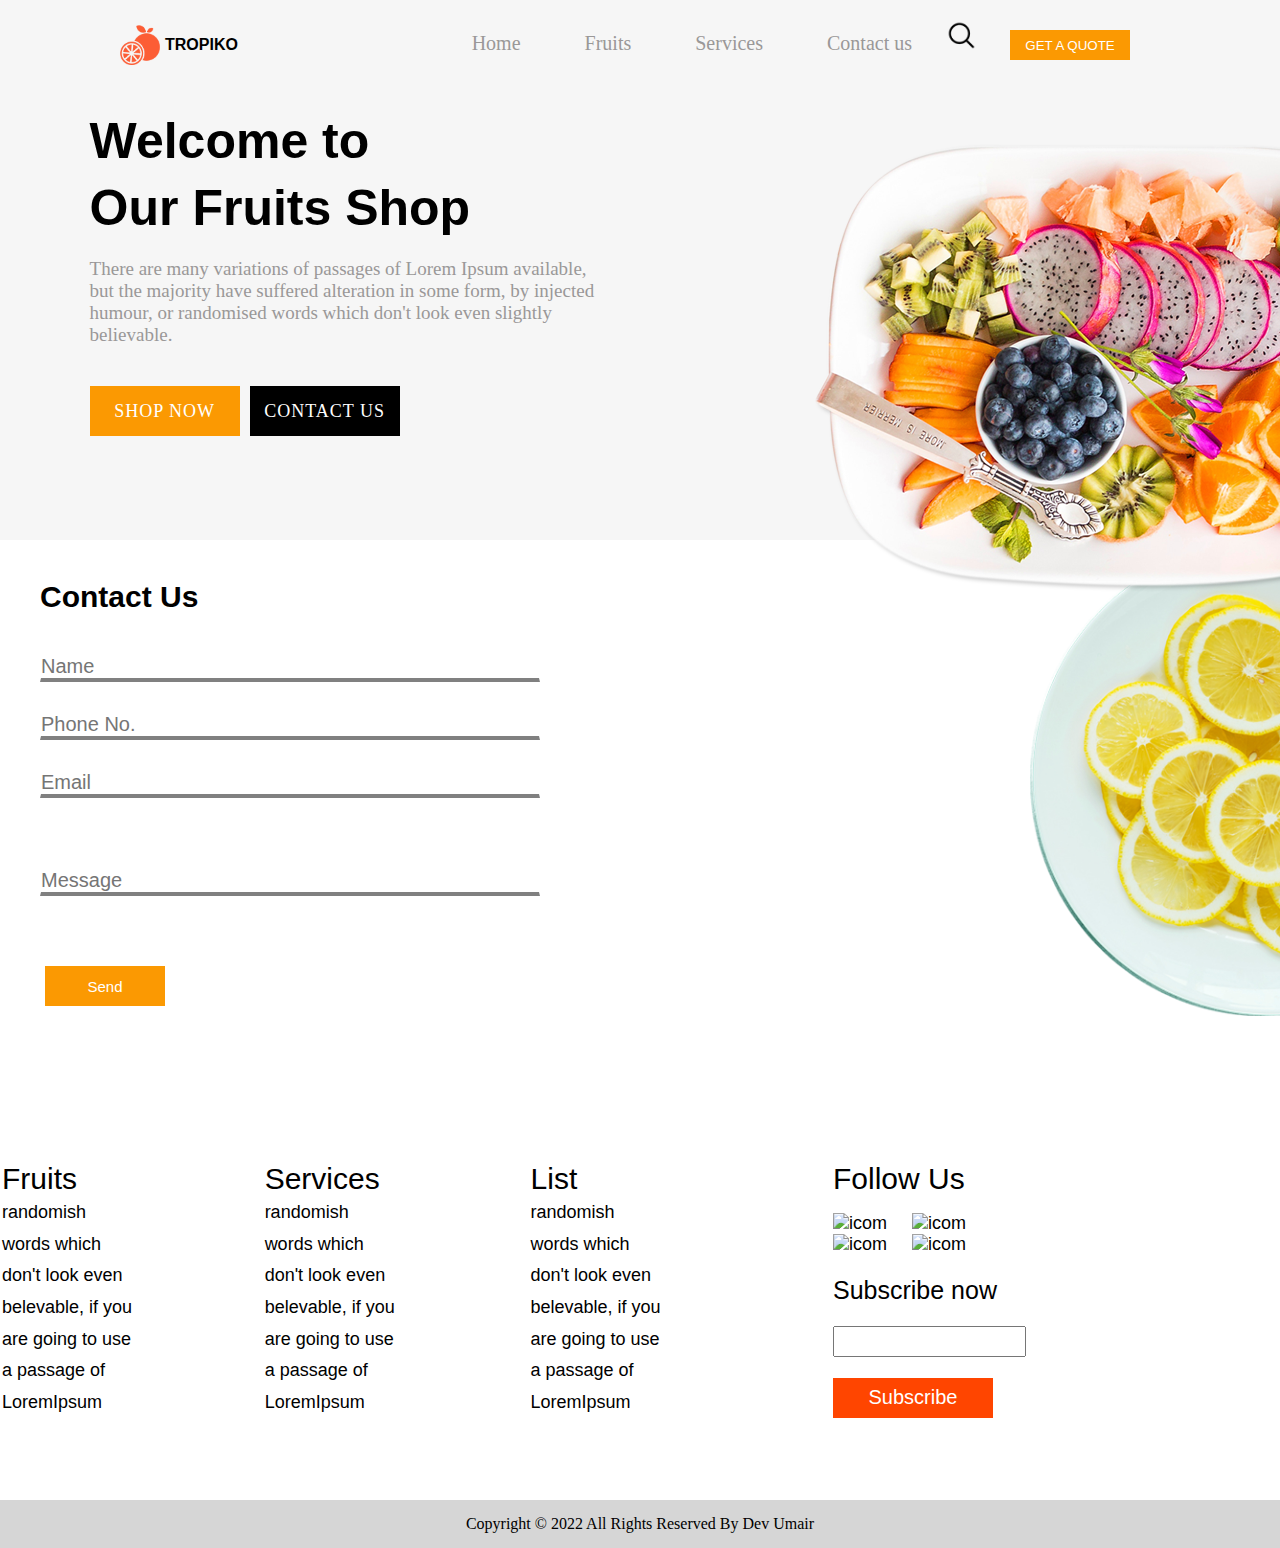
==== contactus.html @ 03bf05ed "New" ====
<!DOCTYPE html>
<html lang="en">

<head>
    <meta charset="UTF-8">
    <meta name="viewport" content="width=device-width, initial-scale=1.0">
    <title>Contact us</title>
    <!-- <link href="https://fonts.googleapis.com/css2?family=Roboto&family=Roboto+Condensed&display=swap" rel="stylesheet"> -->
    <link rel="stylesheet" href="./style.css">
    <style>
        .contactus2 {
            padding: 40px;
            font-family: Arial, Helvetica, sans-serif;
            font-size: 20px;
            font-weight: 400;
        }

        .contactform {
            display: inline-block;
            padding-left: 40px;
            font-family: Arial, Helvetica, sans-serif;
        }

        #name {
            border: 1px solid white;
            border-bottom: 4px solid grey;
            width: 500px;
            font-size: 20px;
            margin: 0px 0px 30px 0px;
        }

        #phone {
            border: 1px solid white;
            border-bottom: 4px solid grey;
            width: 500px;
            font-size: 20px;
            margin: 0px 0px 30px 0px;
        }

        #email {
            border: 1px solid white;
            border-bottom: 4px solid grey;
            width: 500px;
            font-size: 20px;
            margin: 0px 0px 30px 0px;
        }

        #message {
            border: 1px solid white;
            border-bottom: 4px solid grey;
            width: 500px;
            font-size: 20px;
            margin: 40px 0px 0px 0px;
        }

        .sendbtn {
            display: flex;
            justify-content: left;
            padding-top: 70px;
            padding-left: 5px;
        }

        .sendbtn button {
            width: 120px;
            height: 40px;
            font-size: 15px;
            border: 2px solid rgb(251, 153, 2);
            background: rgb(251, 153, 2);
            color: white;
            cursor: pointer;
        }

        .dishimg {
            float: right;
            width: 250px;
        }

        .footer {
            padding-top: 80px;
        }

        .footer p {
            background: rgb(214, 214, 214);
            display: flex;
            justify-content: center;
            align-items: center;
            padding: 15px;
        }

        #sub {
            padding: 6px;
        }
    </style>
</head>

<body>
    <section id="home">
        <header>
            <a class="tropiko" href="#">
                <img class="img" src="images/logo.png" alt="">TROPIKO
            </a>
            <nav>
                <a href="./index.html">Home</a>
                <a href="./fruits.html">Fruits</a>
                <a href="./services.html" target="_blank">Services</a>
                <a href="./contactus.html">Contact us</a>
                <img class="srch" src="images/search-icon.png" alt="">
                <button class="btn">
                    GET A QUOTE
                </button>
            </nav>
        </header>
        <div class="section">
            <div class="section-content">
                <h1>Welcome to</h1>
                <h1>Our Fruits Shop</h1>
                <p>There are many variations of passages of Lorem Ipsum available, but the majority have
                    suffered alteration in some form, by injected humour, or randomised words which don't look even
                    slightly
                    believable.</p>
                <div class="btn-box">
                    <a class="shopnow" href="#">SHOP NOW</a>
                    <a class="contactus" href="#">CONTACT US</a>
                </div>
            </div>
            <div class="image">
                <img src="images/slide-img.png" alt="">
            </div>
        </div>
    </section>

    <section id="Contactus">
        <img class="dishimg" src="images/orange-dish.png" alt="">
        <div class="contactus2">
            <h2>Contact Us</h2>
        </div>
        <div class="contactform">
            <form action="./contactus.html">
                <div>
                    <input type="text" name="" id="name" placeholder="Name">
                </div>
                <div>
                    <input type="phone" name="" id="phone" placeholder="Phone No.">
                </div>
                <div>
                    <input type="email" name="" id="email" placeholder="Email">
                </div>
                <div>
                    <input type="text" name="" id="message" placeholder="Message">
                </div>
            </form>
            <div class="sendbtn">
                <button>Send</button>
            </div>
        </div>
        <table style="padding-top:12% ; font-family:Arial, Helvetica, sans-serif">
            <tbody>
                <tr style="font-size: 30px;">
                    <td>Fruits</td>
                    <td>Services</td>
                    <td>List</td>
                    <td>Follow Us</td>
                </tr>

                <tr style="font-size: 18px;">
                    <td style="width: 30%;">randomish</td>
                    <td style="width: 30%;">randomish</td>
                    <td style="width: 35%;">randomish</td>
                    <td style="width: 40%; padding-top: 15px;" rowspan="8"> <img
                            style="margin: 0px 20px 0px 0px;width: 34px; cursor:pointer" src="./Images/fb.png"
                            alt="icom">
                        <img style="margin: 0px 20px 0px 0px; width: 34px; cursor:pointer" src="./Images/instagram.png"
                            alt="icom">
                        <img style="margin: 0px 20px 0px 0px;width: 34px; cursor:pointer" src="./Images/twitter.png"
                            alt="icom">
                        <img style="margin: 0px 20px 0px 0px;width: 34px; cursor:pointer" src="./Images/linkedin.png"
                            alt="icom"><br>
                        <br>
                        <span style="font-size: 25px;">Subscribe now
                        </span>
                        <br><br>
                        <form>
                            <input type="text" id="sub">
                            <br><br>
                            <input type="submit" name="Subscribe" value="Subscribe" class="button"
                                style="font-size:20px; color:white; border: 2px solid orangered; cursor: pointer; background-color: orangered; height:40px ; width: 160px ">
                        </form>
                    </td>
                </tr>
                <tr style="font-size: 18px;">
                    <td>words which</td>
                    <td>words which</td>
                    <td>words which</td>
                    <td></td>
                </tr>
                <tr style="font-size: 18px;">
                    <td>don't look even</td>
                    <td>don't look even</td>
                    <td>don't look even</td>
                    <td></td>
                </tr>
                <tr style="font-size: 18px;">
                    <td>belevable, if you </td>
                    <td>belevable, if you </td>
                    <td>belevable, if you </td>
                    <td></td>
                </tr>
                <tr style="font-size: 18px;">
                    <td>are going to use</td>
                    <td>are going to use</td>
                    <td>are going to use</td>
                    <td></td>
                </tr>
                <tr style="font-size: 18px;">
                    <td>a passage of</td>
                    <td>a passage of</td>
                    <td>a passage of</td>
                    <td></td>
                </tr>
                <tr style="font-size: 18px;">
                    <td>LoremIpsum</td>
                    <td>LoremIpsum</td>
                    <td>LoremIpsum</td>
                    <td></td>
                </tr>

            </tbody>
        </table>
        <footer class="footer">
            <p>Copyright &copy; 2022 All Rights Reserved By Dev Umair</p>
        </footer>

    </section>
</body>

</html>
---- style.css ----
* {
    margin: 0px;
    padding: 0px;
    box-sizing: border-box;
}


.img {
    width: 45px;
    padding-right: 5px;
}

.tropiko {
    display: flex;
    justify-content: center;
    align-items: center;
    font: 20px;
    color: black;
    font-family: Arial, Helvetica, sans-serif;
    font-weight: 700;
    text-decoration: none;
}

header {
    display: flex;
    justify-content: space-between;
    align-items: center;
    position: fixed;
    top: 0px;
    left: 0px;
    width: 100%;
    padding: 0px 120px;
    background: rgb(246, 246, 246);
    /*To Comment*/
    z-index: 100;
}

nav a {
    font-size: 20px;
    text-decoration: none;
    color: rgb(154, 152, 152);
    margin: 30px;
}

.srch {
    width: 30px;
    height: 30px;
    display: inline-block;
    justify-content: center;
    align-items: center;
    cursor: pointer;
}

.btn {
    margin: 30px;
    width: 120px;
    height: 30px;
    border: 2px solid rgb(251, 153, 2);
    background: rgb(251, 153, 2);
    color: white;
    font-weight: 300;
    cursor: pointer;
}

.section {
    display: flex;
    align-items: center;
    height: 60vh;
    padding: 0px 7%;
    background: rgb(246, 246, 246);
    /* background: url('images/slide-img.png') no-repeat;
    background-size: cover;
    background-position: center; */

}

.section-content {
    /* background-color: yellowgreen; */
    max-width: 525px;
}

.section-content h1 {
    margin-top: 7px;
    font-size: 50px;
    font-weight: 775;
    color: black;
    font-family: Arial, Helvetica, sans-serif;
    line-height: 1.2;
}

.section-content p {
    font-size: 19px;
    margin: 20px 0px 40px;
    color: rgb(154, 152, 152);

}

.section-content .btn-box {
    display: flex;
    justify-content: space-between;
    /* background: yellowgreen; */
    width: 310px;
    height: 50px;
}

.btn-box .shopnow {
    display: inline-flex;
    width: 150px;
    height: 100%;
    border: 2px solid rgb(251, 153, 2);
    background: rgb(251, 153, 2);
    font-size: 18px;
    font-weight: 200;
    letter-spacing: 1px;
    color: white;
    text-decoration: none;
    justify-content: center;
    align-items: center;
}

.btn-box .contactus {
    display: inline-flex;
    width: 150px;
    height: 100%;
    border: 2px solid black;
    background: black;
    font-size: 18px;
    font-weight: 200;
    letter-spacing: 1px;
    color: white;
    text-decoration: none;
    justify-content: center;
    align-items: center;
}

.image {
    width: 100px;
    padding-top: 200px;
    margin-left: 200px;
}

.section2 h2 {
    align-items: center;
    display: flex;
    justify-content: center;
    padding: 60px 0px 0px 0px;
    font-size: 30px;
    font-weight: 700;
    font-family: Arial, Helvetica, sans-serif;
}

.section2 p {
    display: flex;
    justify-content: center;
    align-items: center;
    padding-top: 10px;
    font-size: 20px;
}

.orange {
    margin-top: 40px;
    border: 1px solid grey;
    display: inline-block;
    margin-left: 60px;
    width: 360px;
    margin: 90px;
}

.orange img {
    position: relative;
    padding: 50px;
    padding-left: 130px;
}

.orange a {
    color: orange;
    text-decoration: none;
    font-size: 25px;
    padding: 20px;
    padding-left: 130px;
    justify-content: center;
    align-items: center;
}

.orange p {
    font-size: 18px;
    text-align: center;
    display: flex;
    justify-content: center;
    padding: 40px;
    font-weight: 10px;
}

.grapes {
    margin-top: 40px;
    border: 1px solid grey;
    display: inline-block;
    margin-left: 60px;
    width: 360px;
    margin: 90px;
}

.grapes img {
    position: relative;
    padding: 50px;
    padding-left: 130px;
}

.grapes a {
    color: orange;
    text-decoration: none;
    font-size: 25px;
    padding: 20px;
    padding-left: 130px;
    justify-content: center;
    align-items: center;
}

.grapes p {
    font-size: 18px;
    text-align: center;
    display: flex;
    justify-content: center;
    padding: 40px;
    font-weight: 10px;
}

.gauva {
    margin-top: 40px;
    border: 1px solid grey;
    display: inline-block;
    margin-left: 60px;
    width: 359px;
    margin: 90px;
}

.gauva img {
    position: relative;
    padding: 50px;
    padding-left: 130px;
}

.gauva a {
    color: orange;
    text-decoration: none;
    font-size: 25px;
    padding: 20px;
    padding-left: 130px;
    justify-content: center;
    align-items: center;
}

.gauva p {
    font-size: 18px;
    text-align: center;
    display: flex;
    justify-content: center;
    padding: 40px;
    font-weight: 10px;
}

.readmore {
    display: flex;
    justify-content: center;
    align-items: center;
}

.readmore button {
    width: 120px;
    height: 40px;
    border: 2px solid black;
    background: black;
    color: white;
    cursor: pointer;
}

.freshfruits h2 {
    display: flex;
    justify-content: center;
    align-items: center;
    padding-top: 70px;
    padding-bottom: 20px;
    font-size: 30px;
    font-family: Arial, Helvetica, sans-serif;
}

.freshfruits p {
    display: flex;
    justify-content: center;
    align-items: center;
    font-size: 18px;
    font-weight: 500;
}

.freshoranges {
    padding: 0px 10px;
}

.freshoranges h4 {
    display: inline-block;
    font-size: 30px;
    font-weight: 200;
    padding-top: 40px;
    padding-left: 40px;
}

.freshoranges p {
    text-align: left;
    font-size: 19px;
    max-width: 750px;
    padding-top: 20px;
    padding-left: 40px;
}

.orangeimg img {
    float: right;
    width: 300px;
    margin: 0px 50px;
    margin-bottom: 0px;
    /* padding-right: 60px; */
}

.freshgrapes {
    padding: 10px;
}

.freshgrapes h4 {
    display: inline-block;
    font-size: 30px;
    font-weight: 200;
    padding-top: 40px;
    padding-left: 40px;
}

.freshgrapes p {
    text-align: left;
    font-size: 19px;
    max-width: 750px;
    padding-top: 20px;
    padding-left: 40px;
}

.grapesimg img {
    float: right;
    padding-top: 0px;
    margin: 0px 75px;
    width: 8%;
    /* padding-right: 60px;
    height: 300px; */
}

.freshgauva {
    padding: 10px;
    padding-top: 50px;
}

.freshgauva h4 {
    display: flex;
    justify-content: space-between;
    font-size: 30px;
    font-weight: 200;
    padding-top: 40px;
    padding-left: 40px;
}

.freshgauva p {
    text-align: left;
    font-size: 19px;
    max-width: 750px;
    padding-top: 20px;
    padding-left: 40px;
}

.gauvaimg img {
    float: right;
    margin: 0px 50px;
    width: 200px;
    /* padding-right: 60px;
    height: 300px; */
}

.buynow {
    display: flex;
    justify-content: left;
    padding: 50px;

}

.buynow button {
    width: 120px;
    height: 40px;
    border: 2px solid black;
    background: black;
    color: white;
    cursor: pointer;
}

.client h1 {
    display: flex;
    align-items: center;
    justify-content: center;
    padding: 300px 0px 0px 0px;
    margin-left: 300px;
    font-size: 30px;
    font-weight: 700;
    font-family: Arial, Helvetica, sans-serif;
}

.client p {
    display: flex;
    justify-content: center;
    align-items: center;
    padding-top: 10px;
    font-size: 20px;
}

.clientimg {
    display: flex;
    justify-content: center;
    align-items: center;
    padding-top: 30px;
}

.johnhex {
    display: flex;
    justify-content: center;
    align-items: center;
    font-size: 30px;
    color: rgb(106, 105, 105);
    padding: 30px;
}

.textjohnhex .p1 {
    display: flex;
    justify-content: center;
    align-items: center;
}

.textjohnhex .p1 {
    display: flex;
    justify-content: center;
    align-items: center;
    font-size: 19px;
    font-weight: 200;
    color: grey;
}

.textjohnhex .p2 {
    display: flex;
    justify-content: center;
    align-items: center;
    font-size: 19px;
    font-weight: 200;
    color: grey;
}

.textjohnhex .p3 {
    display: flex;
    justify-content: center;
    align-items: center;
    font-size: 19px;
    font-weight: 200;
    color: grey;
}

.contactus2 {
    padding: 40px;
    font-family: Arial, Helvetica, sans-serif;
    font-size: 20px;
    font-weight: 400;
}

.contactform {
    display: inline-block;
    padding-left: 40px;
    font-family: Arial, Helvetica, sans-serif;
}

#name {
    border: 1px solid white;
    border-bottom: 4px solid grey;
    width: 500px;
    font-size: 20px;
    margin: 0px 0px 30px 0px;
}

#phone {
    border: 1px solid white;
    border-bottom: 4px solid grey;
    width: 500px;
    font-size: 20px;
    margin: 0px 0px 30px 0px;
}

#email {
    border: 1px solid white;
    border-bottom: 4px solid grey;
    width: 500px;
    font-size: 20px;
    margin: 0px 0px 30px 0px;
}

#message {
    border: 1px solid white;
    border-bottom: 4px solid grey;
    width: 500px;
    font-size: 20px;
    margin: 40px 0px 0px 0px;
}

.sendbtn {
    display: flex;
    justify-content: left;
    padding-top: 70px;
    padding-left: 5px;
}

.sendbtn button {
    width: 120px;
    height: 40px;
    font-size: 15px;
    border: 2px solid rgb(251, 153, 2);
    background: rgb(251, 153, 2);
    color: white;
    cursor: pointer;
}

.dishimg {
    float: right;
    width: 250px;
}

.footer {
    padding-top: 80px;
}

.footer p {
    background: rgb(214, 214, 214);
    display: flex;
    justify-content: center;
    align-items: center;
    padding: 15px;
}

#sub {
    padding: 6px;
}
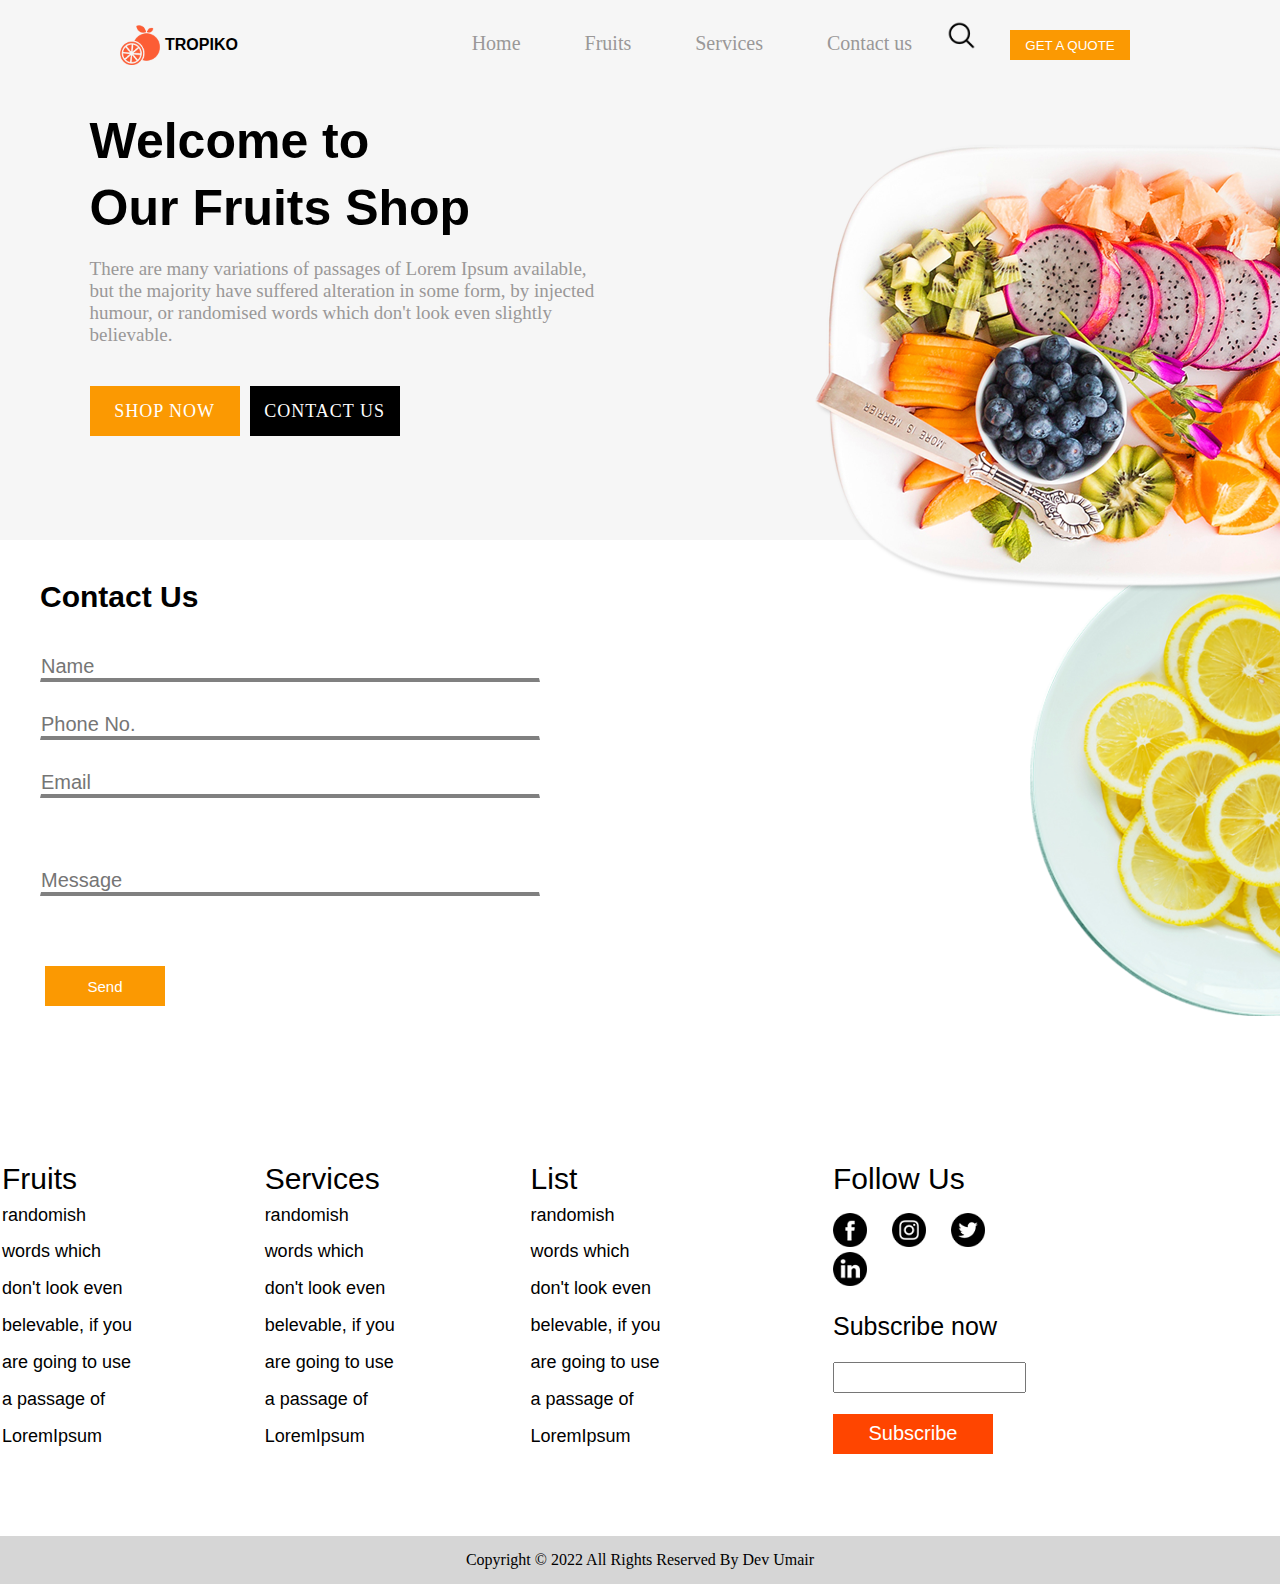
==== commit e0b0df9f: "Updated" ====
--- a/contactus.html
+++ b/contactus.html
@@ -102,7 +102,7 @@
             <nav>
                 <a href="./index.html">Home</a>
                 <a href="./fruits.html">Fruits</a>
-                <a href="./services.html" target="_blank">Services</a>
+                <a href="./services.html">Services</a>
                 <a href="./contactus.html">Contact us</a>
                 <img class="srch" src="images/search-icon.png" alt="">
                 <button class="btn">
@@ -119,8 +119,8 @@
                     slightly
                     believable.</p>
                 <div class="btn-box">
-                    <a class="shopnow" href="#">SHOP NOW</a>
-                    <a class="contactus" href="#">CONTACT US</a>
+                    <a class="shopnow" href="./fruits.html">SHOP NOW</a>
+                    <a class="contactus" href="./contactus.html">CONTACT US</a>
                 </div>
             </div>
             <div class="image">
@@ -137,16 +137,16 @@
         <div class="contactform">
             <form action="./contactus.html">
                 <div>
-                    <input type="text" name="" id="name" placeholder="Name">
-                </div>
-                <div>
-                    <input type="phone" name="" id="phone" placeholder="Phone No.">
-                </div>
-                <div>
-                    <input type="email" name="" id="email" placeholder="Email">
-                </div>
-                <div>
-                    <input type="text" name="" id="message" placeholder="Message">
+                    <input type="text" id="name" placeholder="Name">
+                </div>
+                <div>
+                    <input type="phone" id="phone" placeholder="Phone No.">
+                </div>
+                <div>
+                    <input type="email" id="email" placeholder="Email">
+                </div>
+                <div>
+                    <input type="text" id="message" placeholder="Message">
                 </div>
             </form>
             <div class="sendbtn">
@@ -167,14 +167,13 @@
                     <td style="width: 30%;">randomish</td>
                     <td style="width: 35%;">randomish</td>
                     <td style="width: 40%; padding-top: 15px;" rowspan="8"> <img
-                            style="margin: 0px 20px 0px 0px;width: 34px; cursor:pointer" src="./Images/fb.png"
-                            alt="icom">
-                        <img style="margin: 0px 20px 0px 0px; width: 34px; cursor:pointer" src="./Images/instagram.png"
-                            alt="icom">
-                        <img style="margin: 0px 20px 0px 0px;width: 34px; cursor:pointer" src="./Images/twitter.png"
-                            alt="icom">
-                        <img style="margin: 0px 20px 0px 0px;width: 34px; cursor:pointer" src="./Images/linkedin.png"
-                            alt="icom"><br>
+                            style="margin: 0px 20px 0px 0px;width: 34px; cursor:pointer" src="images/fb.png" alt="icon">
+                        <img style="margin: 0px 20px 0px 0px; width: 34px; cursor:pointer" src="images/instagram.png"
+                            alt="icon">
+                        <img style="margin: 0px 20px 0px 0px;width: 34px; cursor:pointer" src="images/twitter.png"
+                            alt="icon">
+                        <img style="margin: 0px 20px 0px 0px;width: 34px; cursor:pointer" src="images/linkedin.png"
+                            alt="icon"><br>
                         <br>
                         <span style="font-size: 25px;">Subscribe now
                         </span>
--- a/style.css
+++ b/style.css
@@ -163,7 +163,7 @@
     display: inline-block;
     margin-left: 60px;
     width: 360px;
-    margin: 90px;
+    margin: 80px;
 }
 
 .orange img {
@@ -197,7 +197,7 @@
     display: inline-block;
     margin-left: 60px;
     width: 360px;
-    margin: 90px;
+    margin: 80px;
 }
 
 .grapes img {
@@ -231,7 +231,7 @@
     display: inline-block;
     margin-left: 60px;
     width: 359px;
-    margin: 90px;
+    margin: 80px;
 }
 
 .gauva img {
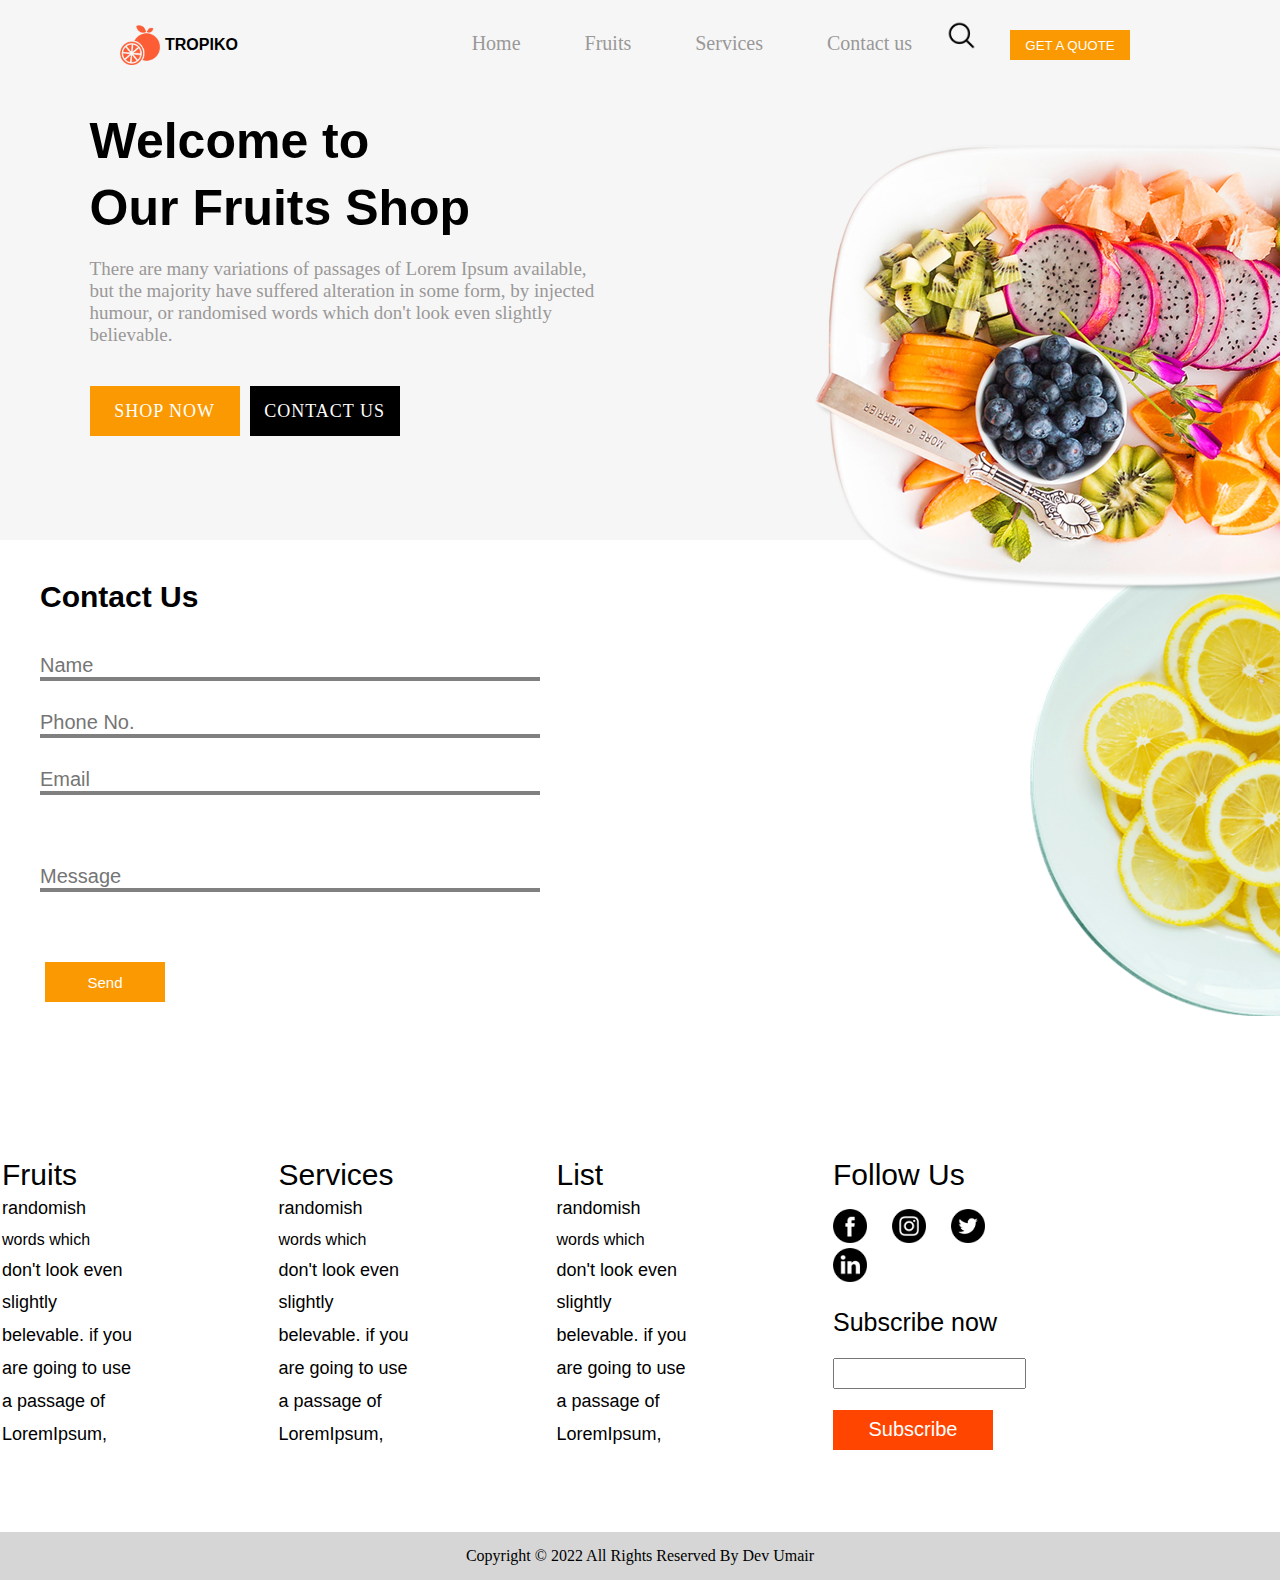
==== commit 137082a4: "Updated" ====
--- a/contactus.html
+++ b/contactus.html
@@ -22,7 +22,8 @@
         }
 
         #name {
-            border: 1px solid white;
+            border: none;
+            outline: none;
             border-bottom: 4px solid grey;
             width: 500px;
             font-size: 20px;
@@ -30,7 +31,8 @@
         }
 
         #phone {
-            border: 1px solid white;
+            border: none;
+            outline: none;
             border-bottom: 4px solid grey;
             width: 500px;
             font-size: 20px;
@@ -38,7 +40,8 @@
         }
 
         #email {
-            border: 1px solid white;
+            border: none;
+            outline: none;
             border-bottom: 4px solid grey;
             width: 500px;
             font-size: 20px;
@@ -46,7 +49,8 @@
         }
 
         #message {
-            border: 1px solid white;
+            border: none;
+            outline: none;
             border-bottom: 4px solid grey;
             width: 500px;
             font-size: 20px;
@@ -89,6 +93,54 @@
 
         #sub {
             padding: 6px;
+        }
+
+
+
+        table {
+            padding-top: 12%;
+            font-family: Arial, Helvetica, sans-serif
+        }
+
+        .tr1 {
+            font-size: 30px;
+        }
+
+        .tr2 {
+            font-size: 18px;
+        }
+
+        .tr3 {
+            font-size: 18px;
+        }
+
+        .td1 {
+            width: 30%;
+        }
+
+        .tdlogo {
+            width: 40%;
+            padding-top: 15px;
+        }
+
+        .tdlogo img {
+            margin: 0px 20px 0px 0px;
+            width: 34px;
+            cursor: pointer
+        }
+
+        span {
+            font-size: 25px;
+        }
+
+        .subbutton {
+            font-size: 20px;
+            color: white;
+            border: 2px solid orangered;
+            cursor: pointer;
+            background-color: orangered;
+            height: 40px;
+            width: 160px
         }
     </style>
 </head>
@@ -135,91 +187,93 @@
             <h2>Contact Us</h2>
         </div>
         <div class="contactform">
-            <form action="./contactus.html">
-                <div>
-                    <input type="text" id="name" placeholder="Name">
-                </div>
-                <div>
-                    <input type="phone" id="phone" placeholder="Phone No.">
-                </div>
-                <div>
-                    <input type="email" id="email" placeholder="Email">
-                </div>
-                <div>
-                    <input type="text" id="message" placeholder="Message">
-                </div>
-            </form>
+
+            <div>
+                <input type="text" id="name" placeholder="Name">
+            </div>
+            <div>
+                <input type="phone" id="phone" placeholder="Phone No.">
+            </div>
+            <div>
+                <input type="email" id="email" placeholder="Email">
+            </div>
+            <div>
+                <input type="text" id="message" placeholder="Message">
+            </div>
+
             <div class="sendbtn">
                 <button>Send</button>
             </div>
         </div>
-        <table style="padding-top:12% ; font-family:Arial, Helvetica, sans-serif">
+        <table>
             <tbody>
-                <tr style="font-size: 30px;">
+                <tr class="tr1">
                     <td>Fruits</td>
                     <td>Services</td>
                     <td>List</td>
                     <td>Follow Us</td>
                 </tr>
 
-                <tr style="font-size: 18px;">
-                    <td style="width: 30%;">randomish</td>
-                    <td style="width: 30%;">randomish</td>
-                    <td style="width: 35%;">randomish</td>
-                    <td style="width: 40%; padding-top: 15px;" rowspan="8"> <img
-                            style="margin: 0px 20px 0px 0px;width: 34px; cursor:pointer" src="images/fb.png" alt="icon">
-                        <img style="margin: 0px 20px 0px 0px; width: 34px; cursor:pointer" src="images/instagram.png"
-                            alt="icon">
-                        <img style="margin: 0px 20px 0px 0px;width: 34px; cursor:pointer" src="images/twitter.png"
-                            alt="icon">
-                        <img style="margin: 0px 20px 0px 0px;width: 34px; cursor:pointer" src="images/linkedin.png"
-                            alt="icon"><br>
+                <tr class="tr2">
+                    <td class="td1">randomish</td>
+                    <td class="td1">randomish</td>
+                    <td class="td1">randomish</td>
+                    <td class="tdlogo" rowspan="8">
+                        <img src="images/fb.png" alt="icon">
+                        <img src="images/instagram.png" alt="icon">
+                        <img src="images/twitter.png" alt="icon">
+                        <img src="images/linkedin.png" alt="icon"><br>
                         <br>
-                        <span style="font-size: 25px;">Subscribe now
+                        <span>Subscribe now
                         </span>
                         <br><br>
                         <form>
                             <input type="text" id="sub">
                             <br><br>
-                            <input type="submit" name="Subscribe" value="Subscribe" class="button"
-                                style="font-size:20px; color:white; border: 2px solid orangered; cursor: pointer; background-color: orangered; height:40px ; width: 160px ">
+                            <input class="subbutton" type="submit" name="Subscribe" value="Subscribe">
                         </form>
                     </td>
                 </tr>
-                <tr style="font-size: 18px;">
+                <tr>
                     <td>words which</td>
                     <td>words which</td>
                     <td>words which</td>
                     <td></td>
                 </tr>
-                <tr style="font-size: 18px;">
+                <tr class="tr3">
                     <td>don't look even</td>
                     <td>don't look even</td>
                     <td>don't look even</td>
                     <td></td>
                 </tr>
-                <tr style="font-size: 18px;">
-                    <td>belevable, if you </td>
-                    <td>belevable, if you </td>
-                    <td>belevable, if you </td>
-                    <td></td>
-                </tr>
-                <tr style="font-size: 18px;">
+                <tr class="tr3">
+                    <td>slightly</td>
+                    <td>slightly</td>
+                    <td>slightly</td>
+                    <td></td>
+                </tr>
+                <tr class="tr3">
+                    <td>belevable. if you </td>
+                    <td>belevable. if you </td>
+                    <td>belevable. if you </td>
+                    <td></td>
+                </tr>
+                <tr class="tr3">
                     <td>are going to use</td>
                     <td>are going to use</td>
                     <td>are going to use</td>
                     <td></td>
                 </tr>
-                <tr style="font-size: 18px;">
+                <tr class="tr3">
                     <td>a passage of</td>
                     <td>a passage of</td>
                     <td>a passage of</td>
                     <td></td>
                 </tr>
-                <tr style="font-size: 18px;">
-                    <td>LoremIpsum</td>
-                    <td>LoremIpsum</td>
-                    <td>LoremIpsum</td>
+                <tr class="tr3">
+                    <td>LoremIpsum,</td>
+                    <td>LoremIpsum,</td>
+                    <td>LoremIpsum,</td>
                     <td></td>
                 </tr>
 
--- a/style.css
+++ b/style.css
@@ -477,7 +477,8 @@
 }
 
 #name {
-    border: 1px solid white;
+    border: none;
+    outline: none;
     border-bottom: 4px solid grey;
     width: 500px;
     font-size: 20px;
@@ -485,7 +486,8 @@
 }
 
 #phone {
-    border: 1px solid white;
+    border: none;
+    outline: none;
     border-bottom: 4px solid grey;
     width: 500px;
     font-size: 20px;
@@ -493,7 +495,8 @@
 }
 
 #email {
-    border: 1px solid white;
+    border: none;
+    outline: none;
     border-bottom: 4px solid grey;
     width: 500px;
     font-size: 20px;
@@ -501,7 +504,8 @@
 }
 
 #message {
-    border: 1px solid white;
+    border: none;
+    outline: none;
     border-bottom: 4px solid grey;
     width: 500px;
     font-size: 20px;
@@ -530,6 +534,7 @@
     width: 250px;
 }
 
+
 .footer {
     padding-top: 80px;
 }
@@ -544,4 +549,50 @@
 
 #sub {
     padding: 6px;
+}
+
+table {
+    padding-top: 12%;
+    font-family: Arial, Helvetica, sans-serif
+}
+
+.tr1 {
+    font-size: 30px;
+}
+
+.tr2 {
+    font-size: 18px;
+}
+
+.tr3 {
+    font-size: 18px;
+}
+
+.td1 {
+    width: 30%;
+}
+
+.tdlogo {
+    width: 40%;
+    padding-top: 15px;
+}
+
+.tdlogo img {
+    margin: 0px 20px 0px 0px;
+    width: 34px;
+    cursor: pointer
+}
+
+span {
+    font-size: 25px;
+}
+
+.subbutton {
+    font-size: 20px;
+    color: white;
+    border: 2px solid orangered;
+    cursor: pointer;
+    background-color: orangered;
+    height: 40px;
+    width: 160px
 }